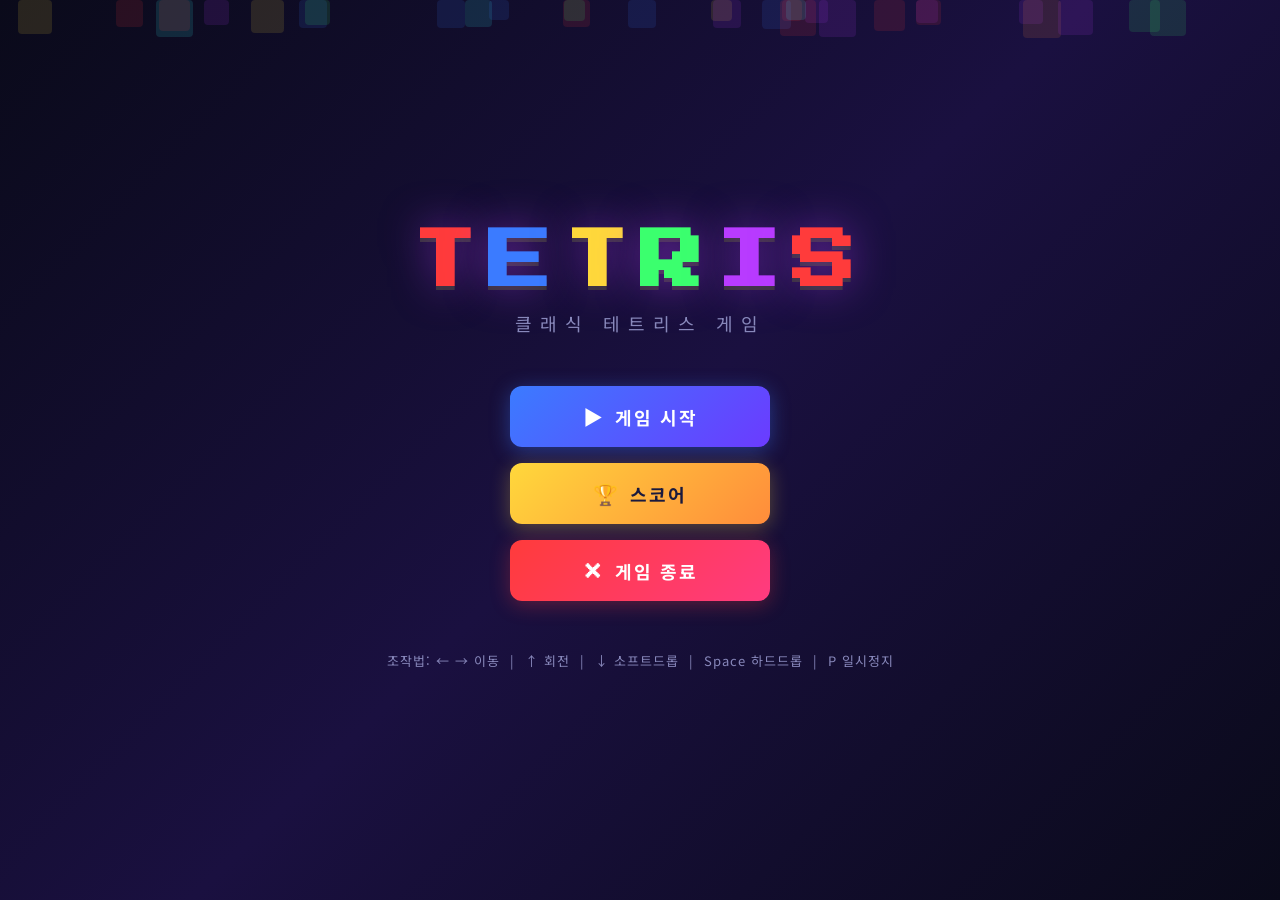
==== static/index.html @ 3ba6f1ef "feat: complete Tetris game with Python backend - Main menu with game start, scoreboard, and quit but" ====
<!DOCTYPE html>
<html lang="ko">
<head>
  <meta charset="UTF-8" />
  <meta name="viewport" content="width=device-width, initial-scale=1.0" />
  <title>테트리스 TETRIS</title>
  <link rel="stylesheet" href="style.css" />
  <link rel="preconnect" href="https://fonts.googleapis.com" />
  <link href="https://fonts.googleapis.com/css2?family=Press+Start+2P&family=Noto+Sans+KR:wght@400;700;900&display=swap" rel="stylesheet" />
</head>
<body>
  <!-- ============ MAIN MENU ============ -->
  <div id="menu-screen" class="screen active">
    <div class="menu-container">
      <div class="title-block">
        <h1 class="game-title">
          <span class="t-red">T</span><span class="t-blue">E</span><span class="t-yellow">T</span><span class="t-green">R</span><span class="t-purple">I</span><span class="t-red">S</span>
        </h1>
        <p class="subtitle">클래식 테트리스 게임</p>
      </div>
      <div class="menu-buttons">
        <button class="btn btn-start" onclick="startGame()">
          <span class="btn-icon">▶</span> 게임 시작
        </button>
        <button class="btn btn-score" onclick="showScores()">
          <span class="btn-icon">🏆</span> 스코어
        </button>
        <button class="btn btn-quit" onclick="quitGame()">
          <span class="btn-icon">✕</span> 게임 종료
        </button>
      </div>
      <div class="menu-footer">
        <p>조작법: ← → 이동 &nbsp;|&nbsp; ↑ 회전 &nbsp;|&nbsp; ↓ 소프트드롭 &nbsp;|&nbsp; Space 하드드롭 &nbsp;|&nbsp; P 일시정지</p>
      </div>
    </div>
    <!-- Decorative falling blocks -->
    <div class="bg-blocks" id="bg-blocks"></div>
  </div>

  <!-- ============ GAME SCREEN ============ -->
  <div id="game-screen" class="screen">
    <div class="game-layout">
      <!-- LEFT PANEL: Score & Time -->
      <div class="side-panel left-panel">
        <div class="panel-box score-box">
          <div class="panel-label">점수</div>
          <div class="panel-value" id="score-display">0</div>
        </div>
        <div class="panel-box level-box">
          <div class="panel-label">레벨</div>
          <div class="panel-value" id="level-display">1</div>
        </div>
        <div class="panel-box lines-box">
          <div class="panel-label">라인</div>
          <div class="panel-value" id="lines-display">0</div>
        </div>
        <div class="panel-box time-box">
          <div class="panel-label">플레이 타임</div>
          <div class="panel-value" id="time-display">0초</div>
        </div>
        <div class="panel-box hold-box">
          <div class="panel-label">홀드 (C)</div>
          <canvas id="hold-canvas" width="100" height="100"></canvas>
        </div>
      </div>

      <!-- CENTER: Game Board -->
      <div class="board-wrapper">
        <canvas id="game-canvas"></canvas>
        <div id="pause-overlay" class="overlay hidden">
          <div class="overlay-content">
            <h2>일시정지</h2>
            <button class="btn btn-resume" onclick="resumeGame()">계속하기</button>
            <button class="btn btn-menu" onclick="backToMenu()">메뉴로</button>
          </div>
        </div>
        <div id="gameover-overlay" class="overlay hidden">
          <div class="overlay-content gameover-content">
            <h2>게임 오버</h2>
            <div class="final-stats">
              <p>점수: <span id="final-score">0</span></p>
              <p>레벨: <span id="final-level">1</span></p>
              <p>라인: <span id="final-lines">0</span></p>
              <p>시간: <span id="final-time">0초</span></p>
            </div>
            <div class="name-input-group">
              <input type="text" id="player-name" placeholder="이름 입력" maxlength="20" value="Player" />
            </div>
            <button class="btn btn-save" onclick="saveScore()">저장 & 메뉴</button>
            <button class="btn btn-retry" onclick="startGame()">다시하기</button>
          </div>
        </div>
      </div>

      <!-- RIGHT PANEL: Next Pieces -->
      <div class="side-panel right-panel">
        <div class="panel-box next-box">
          <div class="panel-label">다음 블록</div>
          <canvas id="next-canvas-0" width="100" height="100"></canvas>
        </div>
        <div class="panel-box next-box">
          <canvas id="next-canvas-1" width="100" height="100"></canvas>
        </div>
        <div class="panel-box next-box">
          <canvas id="next-canvas-2" width="100" height="100"></canvas>
        </div>
        <div class="controls-hint">
          <button class="btn btn-pause-small" onclick="togglePause()">⏸ 일시정지</button>
        </div>
      </div>
    </div>
  </div>

  <!-- ============ SCORE SCREEN ============ -->
  <div id="score-screen" class="screen">
    <div class="score-container">
      <h2 class="score-title">🏆 스코어 보드</h2>
      <div class="score-table-wrapper">
        <table class="score-table">
          <thead>
            <tr>
              <th>순위</th>
              <th>이름</th>
              <th>점수</th>
              <th>레벨</th>
              <th>라인</th>
              <th>시간</th>
            </tr>
          </thead>
          <tbody id="score-tbody">
            <tr><td colspan="6" class="empty-score">기록이 없습니다</td></tr>
          </tbody>
        </table>
      </div>
      <button class="btn btn-back" onclick="showMenu()">← 메뉴로 돌아가기</button>
    </div>
  </div>

  <!-- ============ QUIT SCREEN ============ -->
  <div id="quit-screen" class="screen">
    <div class="quit-container">
      <h2>👋 감사합니다!</h2>
      <p>테트리스를 플레이해주셔서 감사합니다.</p>
      <button class="btn btn-back" onclick="showMenu()">← 돌아가기</button>
    </div>
  </div>

  <script src="tetris.js"></script>
</body>
</html>
---- static/style.css ----
/* ===== RESET & BASE ===== */
*, *::before, *::after { margin: 0; padding: 0; box-sizing: border-box; }

:root {
  --bg-dark: #0a0a1a;
  --bg-panel: #12122a;
  --bg-card: #1a1a3e;
  --border-glow: #2a2a5a;
  --text-primary: #e8e8ff;
  --text-secondary: #8888bb;
  --red: #ff3b3b;
  --blue: #3b7bff;
  --yellow: #ffd83b;
  --green: #3bff6e;
  --purple: #b83bff;
  --cyan: #3bffff;
  --orange: #ff8c3b;
  --cell-size: 32px;
}

html, body {
  width: 100%; height: 100%;
  overflow: hidden;
  font-family: 'Noto Sans KR', sans-serif;
  background: var(--bg-dark);
  color: var(--text-primary);
}

/* ===== SCREENS ===== */
.screen {
  position: fixed; inset: 0;
  display: none;
  align-items: center; justify-content: center;
}
.screen.active { display: flex; }

/* ===== MENU SCREEN ===== */
#menu-screen {
  background: linear-gradient(135deg, #0a0a1a 0%, #1a1040 50%, #0a0a1a 100%);
  overflow: hidden;
}

.menu-container {
  position: relative; z-index: 10;
  text-align: center;
  animation: fadeInUp 0.6s ease;
}

@keyframes fadeInUp {
  from { opacity: 0; transform: translateY(30px); }
  to { opacity: 1; transform: translateY(0); }
}

.title-block { margin-bottom: 50px; }

.game-title {
  font-family: 'Press Start 2P', monospace;
  font-size: 64px;
  letter-spacing: 12px;
  text-shadow: 0 0 40px rgba(184, 59, 255, 0.5), 0 4px 0 #333;
  margin-bottom: 16px;
}
.t-red    { color: var(--red); }
.t-blue   { color: var(--blue); }
.t-yellow { color: var(--yellow); }
.t-green  { color: var(--green); }
.t-purple { color: var(--purple); }

.subtitle {
  font-size: 18px;
  color: var(--text-secondary);
  letter-spacing: 8px;
  text-transform: uppercase;
}

/* Buttons */
.menu-buttons {
  display: flex; flex-direction: column;
  gap: 16px; align-items: center;
}

.btn {
  font-family: 'Noto Sans KR', sans-serif;
  font-size: 18px; font-weight: 700;
  border: none; border-radius: 12px;
  padding: 16px 48px;
  cursor: pointer;
  transition: all 0.2s ease;
  display: flex; align-items: center; gap: 10px;
  justify-content: center;
  min-width: 260px;
  letter-spacing: 2px;
}
.btn:hover { transform: translateY(-2px); }
.btn:active { transform: translateY(1px); }
.btn-icon { font-size: 20px; }

.btn-start {
  background: linear-gradient(135deg, #3b7bff, #6b3bff);
  color: #fff;
  box-shadow: 0 4px 20px rgba(59, 123, 255, 0.4);
}
.btn-start:hover { box-shadow: 0 6px 30px rgba(59, 123, 255, 0.6); }

.btn-score {
  background: linear-gradient(135deg, #ffd83b, #ff8c3b);
  color: #1a1a3e;
  box-shadow: 0 4px 20px rgba(255, 216, 59, 0.3);
}
.btn-score:hover { box-shadow: 0 6px 30px rgba(255, 216, 59, 0.5); }

.btn-quit {
  background: linear-gradient(135deg, #ff3b3b, #ff3b80);
  color: #fff;
  box-shadow: 0 4px 20px rgba(255, 59, 59, 0.3);
}
.btn-quit:hover { box-shadow: 0 6px 30px rgba(255, 59, 59, 0.5); }

.menu-footer {
  margin-top: 50px;
  color: var(--text-secondary);
  font-size: 13px;
  letter-spacing: 1px;
}

/* BG Animated Blocks */
.bg-blocks {
  position: absolute; inset: 0; z-index: 1;
  pointer-events: none; overflow: hidden;
}
.bg-block {
  position: absolute;
  width: 30px; height: 30px;
  border-radius: 4px;
  opacity: 0.12;
  animation: fall linear infinite;
}
@keyframes fall {
  0%   { transform: translateY(-40px) rotate(0deg); }
  100% { transform: translateY(110vh) rotate(360deg); }
}

/* ===== GAME SCREEN ===== */
#game-screen { background: var(--bg-dark); }

.game-layout {
  display: flex;
  align-items: flex-start;
  gap: 20px;
  animation: fadeInUp 0.4s ease;
}

/* Side Panels */
.side-panel {
  display: flex; flex-direction: column;
  gap: 12px;
  width: 160px;
}

.panel-box {
  background: var(--bg-card);
  border: 1px solid var(--border-glow);
  border-radius: 12px;
  padding: 14px;
  text-align: center;
}

.panel-label {
  font-size: 11px;
  color: var(--text-secondary);
  text-transform: uppercase;
  letter-spacing: 2px;
  margin-bottom: 8px;
}

.panel-value {
  font-family: 'Press Start 2P', monospace;
  font-size: 20px;
  color: #fff;
  text-shadow: 0 0 10px rgba(59, 123, 255, 0.5);
}

.score-box .panel-value { color: var(--yellow); text-shadow: 0 0 10px rgba(255, 216, 59, 0.5); }
.level-box .panel-value { color: var(--cyan); }
.lines-box .panel-value { color: var(--green); }
.time-box .panel-value { font-size: 16px; color: var(--text-primary); }

.hold-box canvas, .next-box canvas {
  display: block;
  margin: 0 auto;
  width: 100px; height: 100px;
}

/* Board */
.board-wrapper {
  position: relative;
  border: 2px solid var(--border-glow);
  border-radius: 8px;
  box-shadow: 0 0 40px rgba(59, 123, 255, 0.15), inset 0 0 20px rgba(0,0,0,0.5);
  background: #000;
  line-height: 0;
}

#game-canvas {
  display: block;
  border-radius: 6px;
}

/* Overlays */
.overlay {
  position: absolute; inset: 0;
  background: rgba(0, 0, 0, 0.85);
  display: flex; align-items: center; justify-content: center;
  border-radius: 6px;
  z-index: 100;
  backdrop-filter: blur(4px);
}
.overlay.hidden { display: none; }

.overlay-content {
  text-align: center;
  animation: fadeInUp 0.3s ease;
}
.overlay-content h2 {
  font-family: 'Press Start 2P', monospace;
  font-size: 28px;
  margin-bottom: 24px;
  color: #fff;
}

.gameover-content h2 { color: var(--red); }

.final-stats {
  margin-bottom: 20px;
  font-size: 16px;
  line-height: 2;
}
.final-stats span {
  font-family: 'Press Start 2P', monospace;
  color: var(--yellow);
}

.name-input-group {
  margin-bottom: 20px;
}
.name-input-group input {
  font-family: 'Noto Sans KR', sans-serif;
  font-size: 16px;
  padding: 10px 16px;
  border: 2px solid var(--border-glow);
  border-radius: 8px;
  background: var(--bg-card);
  color: #fff;
  text-align: center;
  width: 200px;
  outline: none;
}
.name-input-group input:focus { border-color: var(--blue); }

.btn-resume, .btn-menu, .btn-save, .btn-retry, .btn-pause-small {
  padding: 12px 32px;
  font-size: 15px;
  margin: 6px;
  min-width: 180px;
}
.btn-resume { background: var(--blue); color: #fff; }
.btn-menu   { background: var(--bg-card); color: var(--text-primary); border: 1px solid var(--border-glow); }
.btn-save   { background: linear-gradient(135deg, #3bff6e, #3b7bff); color: #1a1a3e; }
.btn-retry  { background: linear-gradient(135deg, #ffd83b, #ff8c3b); color: #1a1a3e; }

.btn-pause-small {
  background: var(--bg-card);
  color: var(--text-secondary);
  border: 1px solid var(--border-glow);
  padding: 10px 20px;
  font-size: 13px;
  min-width: auto;
  width: 100%;
}

.controls-hint { margin-top: auto; }

/* ===== SCORE SCREEN ===== */
#score-screen { background: linear-gradient(135deg, #0a0a1a, #1a1030); }

.score-container {
  text-align: center;
  animation: fadeInUp 0.4s ease;
  width: 90%;
  max-width: 650px;
}

.score-title {
  font-family: 'Press Start 2P', monospace;
  font-size: 24px;
  margin-bottom: 30px;
  color: var(--yellow);
}

.score-table-wrapper {
  background: var(--bg-card);
  border: 1px solid var(--border-glow);
  border-radius: 12px;
  padding: 20px;
  margin-bottom: 30px;
  max-height: 400px;
  overflow-y: auto;
}

.score-table {
  width: 100%;
  border-collapse: collapse;
}
.score-table th {
  font-size: 12px;
  color: var(--text-secondary);
  text-transform: uppercase;
  letter-spacing: 2px;
  padding: 10px 8px;
  border-bottom: 1px solid var(--border-glow);
}
.score-table td {
  padding: 12px 8px;
  font-size: 15px;
  border-bottom: 1px solid rgba(42, 42, 90, 0.4);
}
.score-table tbody tr:first-child td {
  color: var(--yellow);
  font-weight: 700;
}
.score-table tbody tr:nth-child(2) td { color: #c0c0c0; }
.score-table tbody tr:nth-child(3) td { color: #cd7f32; }

.empty-score {
  color: var(--text-secondary) !important;
  font-style: italic;
}

.btn-back {
  background: var(--bg-card);
  color: var(--text-primary);
  border: 1px solid var(--border-glow);
  padding: 14px 36px;
}
.btn-back:hover { border-color: var(--blue); }

/* ===== QUIT SCREEN ===== */
#quit-screen { background: linear-gradient(135deg, #0a0a1a, #1a0a20); }
.quit-container {
  text-align: center;
  animation: fadeInUp 0.4s ease;
}
.quit-container h2 {
  font-family: 'Press Start 2P', monospace;
  font-size: 32px;
  margin-bottom: 16px;
}
.quit-container p {
  color: var(--text-secondary);
  margin-bottom: 30px;
  font-size: 16px;
}

/* ===== LINE CLEAR FLASH ===== */
@keyframes lineFlash {
  0%   { background: #fff; }
  50%  { background: var(--yellow); }
  100% { background: transparent; }
}

/* ===== RESPONSIVE ===== */
@media (max-width: 860px) {
  .game-title { font-size: 36px; letter-spacing: 6px; }
  .side-panel { width: 120px; }
  .panel-value { font-size: 16px; }
  .btn { min-width: 220px; padding: 14px 32px; font-size: 16px; }
}
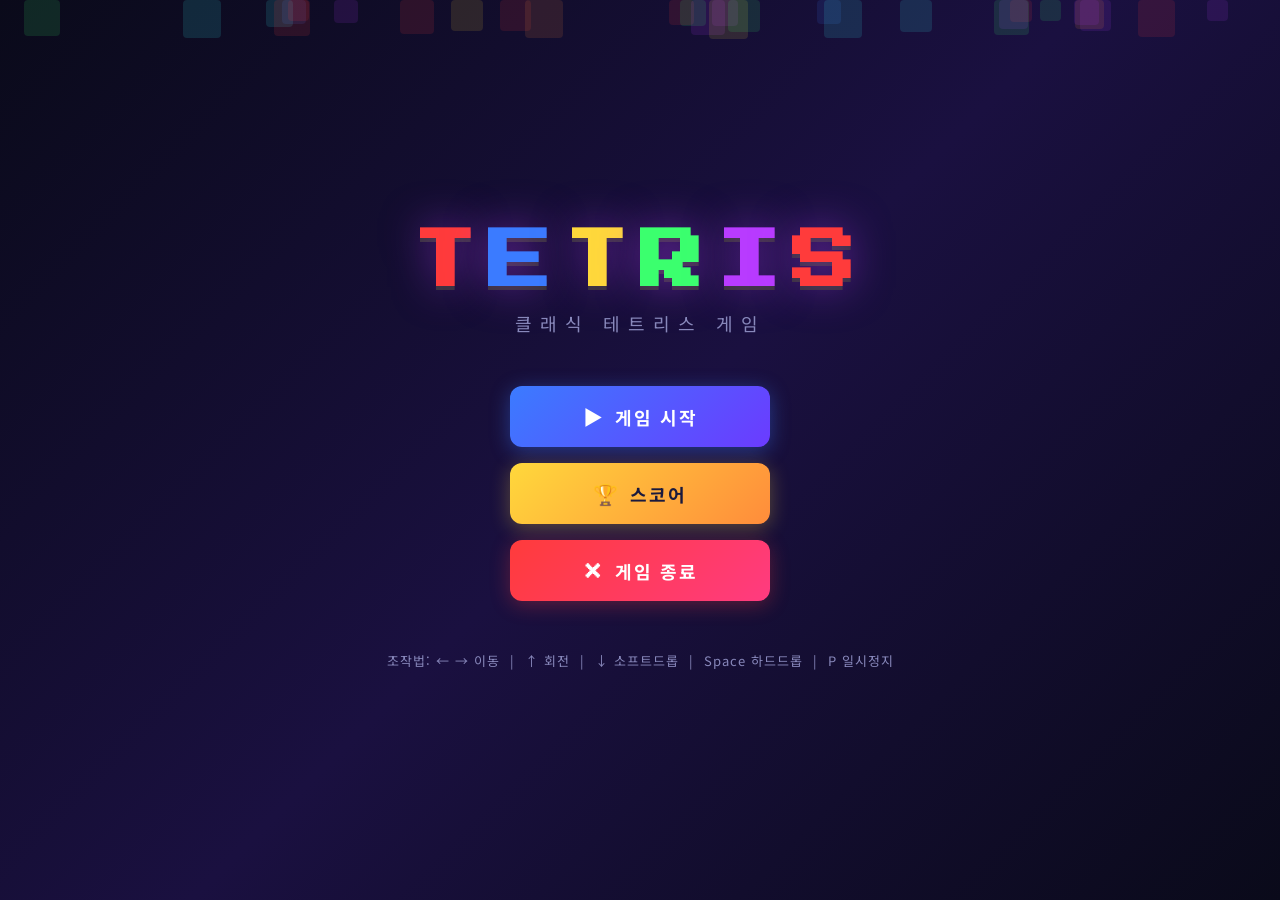
==== commit f5d7804d: "feat: add gem system with time/block triggers and 10x score multiplier - Gem spawns after random 10-" ====
--- a/static/index.html
+++ b/static/index.html
@@ -57,6 +57,11 @@
         <div class="panel-box time-box">
           <div class="panel-label">플레이 타임</div>
           <div class="panel-value" id="time-display">0초</div>
+        </div>
+        <div class="panel-box gem-box">
+          <div class="panel-label">💎 보석 게이지</div>
+          <div class="panel-value" id="gem-status">0%</div>
+          <div class="gem-hint">줄 제거 시 x10 점수!</div>
         </div>
         <div class="panel-box hold-box">
           <div class="panel-label">홀드 (C)</div>
--- a/static/style.css
+++ b/static/style.css
@@ -185,6 +185,40 @@
 .lines-box .panel-value { color: var(--green); }
 .time-box .panel-value { font-size: 16px; color: var(--text-primary); }
 
+/* Gem status box */
+.gem-box {
+  border-color: rgba(255, 215, 0, 0.25);
+  background: linear-gradient(135deg, var(--bg-card), rgba(60, 40, 0, 0.3));
+}
+.gem-box .panel-label {
+  color: #ffd700;
+}
+.gem-box .panel-value {
+  font-size: 18px;
+  color: var(--text-secondary);
+  transition: all 0.3s ease;
+}
+.gem-box .panel-value.gem-near {
+  color: #ffb300;
+  text-shadow: 0 0 8px rgba(255,180,0,0.5);
+}
+.gem-box .panel-value.gem-ready {
+  color: #ffd700;
+  text-shadow: 0 0 15px rgba(255,215,0,0.8);
+  animation: gemPulse 0.8s ease-in-out infinite;
+}
+.gem-hint {
+  margin-top: 6px;
+  font-size: 9px;
+  color: rgba(255,215,0,0.5);
+  letter-spacing: 1px;
+}
+
+@keyframes gemPulse {
+  0%, 100% { transform: scale(1); opacity: 1; }
+  50% { transform: scale(1.12); opacity: 0.85; }
+}
+
 .hold-box canvas, .next-box canvas {
   display: block;
   margin: 0 auto;
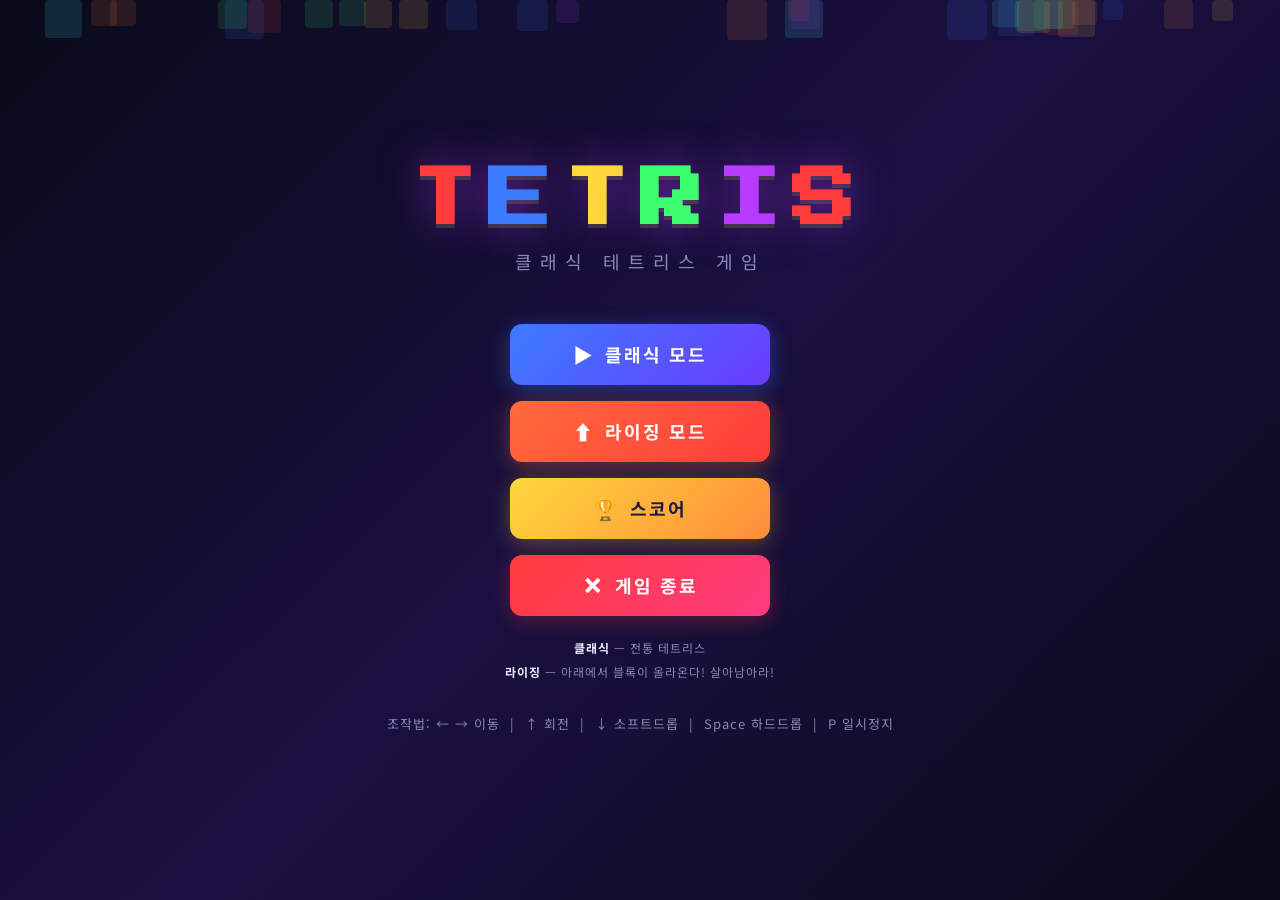
==== commit fdd65d09: "feat(rising-mode): 라이징 모드 추가 - 아래에서 블록이 올라오는 새로운 게임 모드 - 메뉴에 클래식 모드 / 라이징 모드 선택 버튼 추가 - 라이징 속도: 초기 5" ====
--- a/static/index.html
+++ b/static/index.html
@@ -19,8 +19,11 @@
         <p class="subtitle">클래식 테트리스 게임</p>
       </div>
       <div class="menu-buttons">
-        <button class="btn btn-start" onclick="startGame()">
-          <span class="btn-icon">▶</span> 게임 시작
+        <button class="btn btn-start" onclick="startGame('classic')">
+          <span class="btn-icon">▶</span> 클래식 모드
+        </button>
+        <button class="btn btn-rising" onclick="startGame('rising')">
+          <span class="btn-icon">⬆</span> 라이징 모드
         </button>
         <button class="btn btn-score" onclick="showScores()">
           <span class="btn-icon">🏆</span> 스코어
@@ -28,6 +31,10 @@
         <button class="btn btn-quit" onclick="quitGame()">
           <span class="btn-icon">✕</span> 게임 종료
         </button>
+      </div>
+      <div class="mode-descriptions">
+        <p class="mode-desc"><strong>클래식</strong> — 전통 테트리스</p>
+        <p class="mode-desc"><strong>라이징</strong> — 아래에서 블록이 올라온다! 살아남아라!</p>
       </div>
       <div class="menu-footer">
         <p>조작법: ← → 이동 &nbsp;|&nbsp; ↑ 회전 &nbsp;|&nbsp; ↓ 소프트드롭 &nbsp;|&nbsp; Space 하드드롭 &nbsp;|&nbsp; P 일시정지</p>
@@ -63,6 +70,14 @@
           <div class="panel-value" id="gem-status">0%</div>
           <div class="gem-hint">줄 제거 시 x10 점수!</div>
         </div>
+        <div class="panel-box rising-box" id="rising-panel" style="display:none;">
+          <div class="panel-label">⬆ 라이징 속도</div>
+          <div class="panel-value" id="rising-speed-display">5.0초</div>
+          <div class="rising-bar-wrap">
+            <div class="rising-bar" id="rising-bar"></div>
+          </div>
+          <div class="rising-hint" id="rising-hint">다음 줄까지 5초</div>
+        </div>
         <div class="panel-box hold-box">
           <div class="panel-label">홀드 (C)</div>
           <canvas id="hold-canvas" width="100" height="100"></canvas>
@@ -92,7 +107,7 @@
               <input type="text" id="player-name" placeholder="이름 입력" maxlength="20" value="Player" />
             </div>
             <button class="btn btn-save" onclick="saveScore()">저장 & 메뉴</button>
-            <button class="btn btn-retry" onclick="startGame()">다시하기</button>
+            <button class="btn btn-retry" id="retry-btn" onclick="startGame('classic')">다시하기</button>
           </div>
         </div>
       </div>
--- a/static/style.css
+++ b/static/style.css
@@ -102,6 +102,13 @@
 }
 .btn-start:hover { box-shadow: 0 6px 30px rgba(59, 123, 255, 0.6); }
 
+.btn-rising {
+  background: linear-gradient(135deg, #ff6b3b, #ff3b3b);
+  color: #fff;
+  box-shadow: 0 4px 20px rgba(255, 107, 59, 0.4);
+}
+.btn-rising:hover { box-shadow: 0 6px 30px rgba(255, 107, 59, 0.6); }
+
 .btn-score {
   background: linear-gradient(135deg, #ffd83b, #ff8c3b);
   color: #1a1a3e;
@@ -117,10 +124,23 @@
 .btn-quit:hover { box-shadow: 0 6px 30px rgba(255, 59, 59, 0.5); }
 
 .menu-footer {
-  margin-top: 50px;
+  margin-top: 30px;
   color: var(--text-secondary);
   font-size: 13px;
   letter-spacing: 1px;
+}
+
+.mode-descriptions {
+  margin-top: 20px;
+}
+.mode-desc {
+  color: var(--text-secondary);
+  font-size: 12px;
+  line-height: 2;
+  letter-spacing: 1px;
+}
+.mode-desc strong {
+  color: var(--text-primary);
 }
 
 /* BG Animated Blocks */
@@ -217,6 +237,40 @@
 @keyframes gemPulse {
   0%, 100% { transform: scale(1); opacity: 1; }
   50% { transform: scale(1.12); opacity: 0.85; }
+}
+
+/* Rising mode panel */
+.rising-box {
+  border-color: rgba(255, 100, 50, 0.3);
+  background: linear-gradient(135deg, var(--bg-card), rgba(80, 20, 0, 0.3));
+}
+.rising-box .panel-label {
+  color: #ff6b3b;
+}
+.rising-box .panel-value {
+  font-size: 18px;
+  color: #ff8c3b;
+  text-shadow: 0 0 8px rgba(255,100,50,0.5);
+}
+.rising-bar-wrap {
+  margin-top: 8px;
+  height: 6px;
+  background: rgba(255,255,255,0.08);
+  border-radius: 3px;
+  overflow: hidden;
+}
+.rising-bar {
+  height: 100%;
+  width: 0%;
+  background: var(--green);
+  border-radius: 3px;
+  transition: width 0.1s linear, background 0.3s;
+}
+.rising-hint {
+  margin-top: 4px;
+  font-size: 9px;
+  color: rgba(255,140,59,0.6);
+  letter-spacing: 1px;
 }
 
 .hold-box canvas, .next-box canvas {
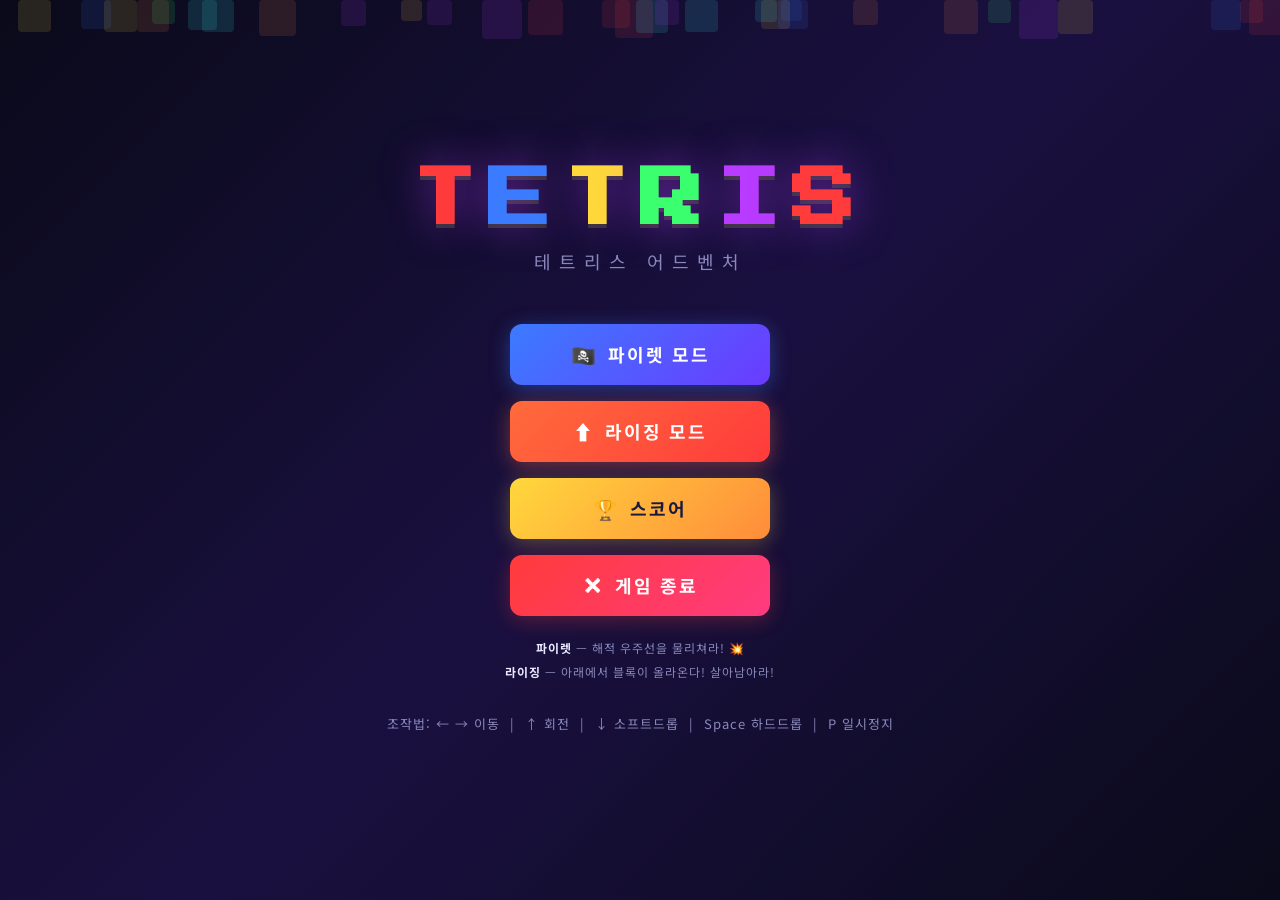
==== commit 1f61b359: "feat(pirate-mode): 클래식→파이렛 모드 변경 + 해적 우주선 전투 시스템 추가 - 클래식 모드를 파이렛 모드로 이름 변경 (메뉴, UI, 배지) - 해적 우주선 출현" ====
--- a/static/index.html
+++ b/static/index.html
@@ -16,11 +16,11 @@
         <h1 class="game-title">
           <span class="t-red">T</span><span class="t-blue">E</span><span class="t-yellow">T</span><span class="t-green">R</span><span class="t-purple">I</span><span class="t-red">S</span>
         </h1>
-        <p class="subtitle">클래식 테트리스 게임</p>
+        <p class="subtitle">테트리스 어드벤처</p>
       </div>
       <div class="menu-buttons">
-        <button class="btn btn-start" onclick="startGame('classic')">
-          <span class="btn-icon">▶</span> 클래식 모드
+        <button class="btn btn-start" onclick="startGame('pirate')">
+          <span class="btn-icon">🏴‍☠️</span> 파이렛 모드
         </button>
         <button class="btn btn-rising" onclick="startGame('rising')">
           <span class="btn-icon">⬆</span> 라이징 모드
@@ -33,7 +33,7 @@
         </button>
       </div>
       <div class="mode-descriptions">
-        <p class="mode-desc"><strong>클래식</strong> — 전통 테트리스</p>
+        <p class="mode-desc"><strong>파이렛</strong> — 해적 우주선을 물리쳐라! 💥</p>
         <p class="mode-desc"><strong>라이징</strong> — 아래에서 블록이 올라온다! 살아남아라!</p>
       </div>
       <div class="menu-footer">
@@ -107,7 +107,7 @@
               <input type="text" id="player-name" placeholder="이름 입력" maxlength="20" value="Player" />
             </div>
             <button class="btn btn-save" onclick="saveScore()">저장 & 메뉴</button>
-            <button class="btn btn-retry" id="retry-btn" onclick="startGame('classic')">다시하기</button>
+            <button class="btn btn-retry" id="retry-btn" onclick="startGame('pirate')">다시하기</button>
           </div>
         </div>
       </div>
@@ -123,6 +123,14 @@
         </div>
         <div class="panel-box next-box">
           <canvas id="next-canvas-2" width="100" height="100"></canvas>
+        </div>
+        <div class="panel-box pirate-gauge-box" id="pirate-gauge-panel" style="display:none;">
+          <div class="panel-label">🔥 에너지 충전</div>
+          <div class="pirate-gauge-wrap">
+            <div class="pirate-gauge-bar" id="pirate-gauge-bar"></div>
+            <div class="pirate-gauge-fire" id="pirate-gauge-fire"></div>
+          </div>
+          <div class="pirate-gauge-hint" id="pirate-gauge-hint">블록을 쌓아 에너지 충전!</div>
         </div>
         <div class="controls-hint">
           <button class="btn btn-pause-small" onclick="togglePause()">⏸ 일시정지</button>
--- a/static/style.css
+++ b/static/style.css
@@ -456,6 +456,68 @@
   100% { background: transparent; }
 }
 
+/* ===== PIRATE MODE: ENERGY GAUGE ===== */
+.pirate-gauge-box {
+  border-color: rgba(255, 100, 0, 0.4);
+  background: linear-gradient(135deg, var(--bg-card), rgba(100, 30, 0, 0.4));
+}
+.pirate-gauge-box .panel-label {
+  color: #ff6b00;
+}
+.pirate-gauge-wrap {
+  position: relative;
+  margin-top: 8px;
+  height: 18px;
+  background: rgba(255,255,255,0.06);
+  border-radius: 9px;
+  overflow: hidden;
+  border: 1px solid rgba(255,100,0,0.25);
+}
+.pirate-gauge-bar {
+  position: absolute;
+  left: 0; top: 0; bottom: 0;
+  width: 0%;
+  background: linear-gradient(90deg, #ff3b00, #ff6b00, #ff3b00);
+  background-size: 200% 100%;
+  animation: gaugeShimmer 1.5s ease-in-out infinite;
+  border-radius: 9px;
+  transition: width 0.15s ease;
+}
+.pirate-gauge-fire {
+  position: absolute;
+  right: -4px; top: -4px; bottom: -4px;
+  width: 16px;
+  background: radial-gradient(ellipse at center, rgba(255,200,0,0.8) 0%, rgba(255,80,0,0.4) 50%, transparent 70%);
+  filter: blur(3px);
+  opacity: 0;
+  transition: opacity 0.3s;
+  pointer-events: none;
+}
+.pirate-gauge-wrap.active .pirate-gauge-fire {
+  opacity: 1;
+  animation: firePulse 0.5s ease-in-out infinite;
+}
+.pirate-gauge-hint {
+  margin-top: 4px;
+  font-size: 9px;
+  color: rgba(255,100,0,0.6);
+  letter-spacing: 1px;
+}
+@keyframes gaugeShimmer {
+  0% { background-position: 200% 0; }
+  100% { background-position: -200% 0; }
+}
+@keyframes firePulse {
+  0%, 100% { opacity: 0.6; transform: scaleY(1); }
+  50% { opacity: 1; transform: scaleY(1.3); }
+}
+
+/* Pirate warning overlay flash */
+@keyframes pirateWarningPulse {
+  0%, 100% { opacity: 0; }
+  50% { opacity: 0.15; }
+}
+
 /* ===== RESPONSIVE ===== */
 @media (max-width: 860px) {
   .game-title { font-size: 36px; letter-spacing: 6px; }
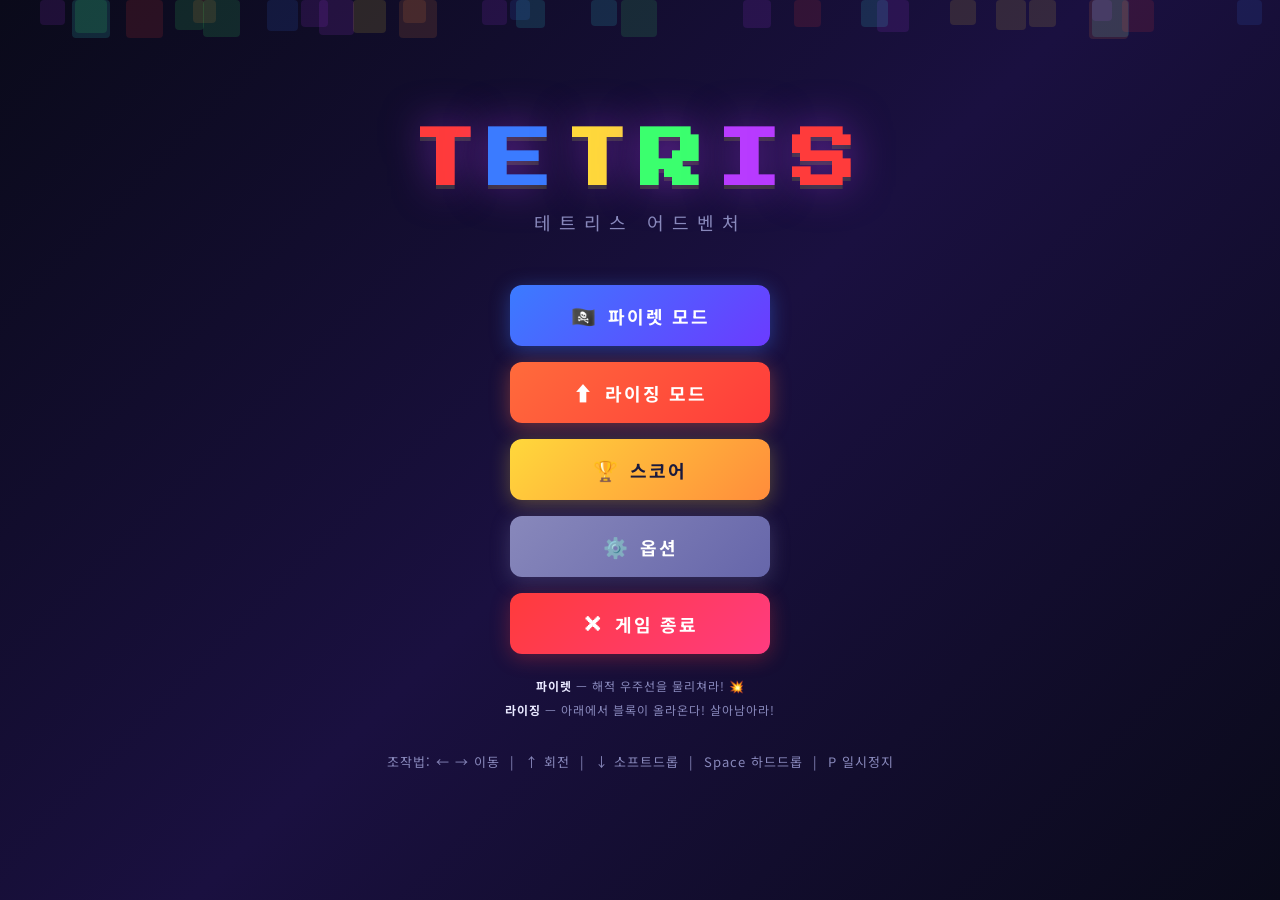
==== commit e151e6e1: "feat(audio): 사운드 시스템 추가 및 옵션 화면 구현 - AudioManager 시스템: SFX 풀링(동시 재생), BGM 크로스페이드, localStorage 볼륨 저장" ====
--- a/static/index.html
+++ b/static/index.html
@@ -27,6 +27,9 @@
         </button>
         <button class="btn btn-score" onclick="showScores()">
           <span class="btn-icon">🏆</span> 스코어
+        </button>
+        <button class="btn btn-options" onclick="showOptions()">
+          <span class="btn-icon">⚙️</span> 옵션
         </button>
         <button class="btn btn-quit" onclick="quitGame()">
           <span class="btn-icon">✕</span> 게임 종료
@@ -164,6 +167,43 @@
     </div>
   </div>
 
+  <!-- ============ OPTIONS SCREEN ============ -->
+  <div id="options-screen" class="screen">
+    <div class="options-container">
+      <h2 class="options-title">⚙️ 옵션</h2>
+
+      <div class="options-box">
+        <div class="volume-control">
+          <div class="volume-header">
+            <span class="volume-label">🎵 Background</span>
+            <span class="volume-value" id="bgm-value">50</span>
+          </div>
+          <div class="slider-row">
+            <span class="slider-min">0</span>
+            <input type="range" id="bgm-slider" class="volume-slider" min="0" max="100" value="50"
+                   oninput="onBgmVolumeChange(this.value)" />
+            <span class="slider-max">100</span>
+          </div>
+        </div>
+
+        <div class="volume-control">
+          <div class="volume-header">
+            <span class="volume-label">🔊 System</span>
+            <span class="volume-value" id="sfx-value">50</span>
+          </div>
+          <div class="slider-row">
+            <span class="slider-min">0</span>
+            <input type="range" id="sfx-slider" class="volume-slider" min="0" max="100" value="50"
+                   oninput="onSfxVolumeChange(this.value)" onchange="onSfxSliderRelease()" />
+            <span class="slider-max">100</span>
+          </div>
+        </div>
+      </div>
+
+      <button class="btn btn-back" onclick="AudioManager.playSFX('button_click'); showMenu()">← 메뉴로 돌아가기</button>
+    </div>
+  </div>
+
   <!-- ============ QUIT SCREEN ============ -->
   <div id="quit-screen" class="screen">
     <div class="quit-container">
--- a/static/style.css
+++ b/static/style.css
@@ -116,6 +116,13 @@
 }
 .btn-score:hover { box-shadow: 0 6px 30px rgba(255, 216, 59, 0.5); }
 
+.btn-options {
+  background: linear-gradient(135deg, #8888bb, #6666aa);
+  color: #fff;
+  box-shadow: 0 4px 20px rgba(136, 136, 187, 0.3);
+}
+.btn-options:hover { box-shadow: 0 6px 30px rgba(136, 136, 187, 0.5); }
+
 .btn-quit {
   background: linear-gradient(135deg, #ff3b3b, #ff3b80);
   color: #fff;
@@ -432,6 +439,125 @@
 }
 .btn-back:hover { border-color: var(--blue); }
 
+/* ===== OPTIONS SCREEN ===== */
+#options-screen {
+  background: linear-gradient(135deg, #0a0a1a, #1a1530);
+}
+
+.options-container {
+  text-align: center;
+  animation: fadeInUp 0.4s ease;
+  width: 90%;
+  max-width: 460px;
+}
+
+.options-title {
+  font-family: 'Press Start 2P', monospace;
+  font-size: 24px;
+  margin-bottom: 36px;
+  color: var(--text-primary);
+  letter-spacing: 4px;
+}
+
+.options-box {
+  background: var(--bg-card);
+  border: 1px solid var(--border-glow);
+  border-radius: 16px;
+  padding: 32px 28px;
+  margin-bottom: 30px;
+  display: flex;
+  flex-direction: column;
+  gap: 32px;
+}
+
+.volume-control {
+  display: flex;
+  flex-direction: column;
+  gap: 10px;
+}
+
+.volume-header {
+  display: flex;
+  justify-content: space-between;
+  align-items: center;
+}
+
+.volume-label {
+  font-size: 15px;
+  font-weight: 700;
+  color: var(--text-primary);
+  letter-spacing: 2px;
+}
+
+.volume-value {
+  font-family: 'Press Start 2P', monospace;
+  font-size: 18px;
+  color: var(--cyan);
+  text-shadow: 0 0 10px rgba(59, 255, 255, 0.4);
+  min-width: 50px;
+  text-align: right;
+}
+
+.slider-row {
+  display: flex;
+  align-items: center;
+  gap: 12px;
+}
+
+.slider-min, .slider-max {
+  font-family: 'Press Start 2P', monospace;
+  font-size: 10px;
+  color: var(--text-secondary);
+  min-width: 28px;
+}
+.slider-min { text-align: right; }
+.slider-max { text-align: left; }
+
+/* Custom range slider */
+.volume-slider {
+  -webkit-appearance: none;
+  appearance: none;
+  flex: 1;
+  height: 8px;
+  border-radius: 4px;
+  background: linear-gradient(90deg, rgba(59,123,255,0.15), rgba(59,255,255,0.15));
+  outline: none;
+  transition: background 0.2s;
+}
+
+.volume-slider::-webkit-slider-thumb {
+  -webkit-appearance: none;
+  appearance: none;
+  width: 24px;
+  height: 24px;
+  border-radius: 50%;
+  background: linear-gradient(135deg, var(--cyan), var(--blue));
+  cursor: pointer;
+  box-shadow: 0 0 12px rgba(59, 255, 255, 0.5), 0 2px 6px rgba(0,0,0,0.4);
+  border: 2px solid rgba(255,255,255,0.2);
+  transition: transform 0.15s, box-shadow 0.15s;
+}
+.volume-slider::-webkit-slider-thumb:hover {
+  transform: scale(1.15);
+  box-shadow: 0 0 20px rgba(59, 255, 255, 0.7), 0 3px 8px rgba(0,0,0,0.5);
+}
+
+.volume-slider::-moz-range-thumb {
+  width: 24px;
+  height: 24px;
+  border-radius: 50%;
+  background: linear-gradient(135deg, var(--cyan), var(--blue));
+  cursor: pointer;
+  box-shadow: 0 0 12px rgba(59, 255, 255, 0.5), 0 2px 6px rgba(0,0,0,0.4);
+  border: 2px solid rgba(255,255,255,0.2);
+}
+
+.volume-slider::-moz-range-track {
+  height: 8px;
+  border-radius: 4px;
+  background: linear-gradient(90deg, rgba(59,123,255,0.15), rgba(59,255,255,0.15));
+}
+
 /* ===== QUIT SCREEN ===== */
 #quit-screen { background: linear-gradient(135deg, #0a0a1a, #1a0a20); }
 .quit-container {
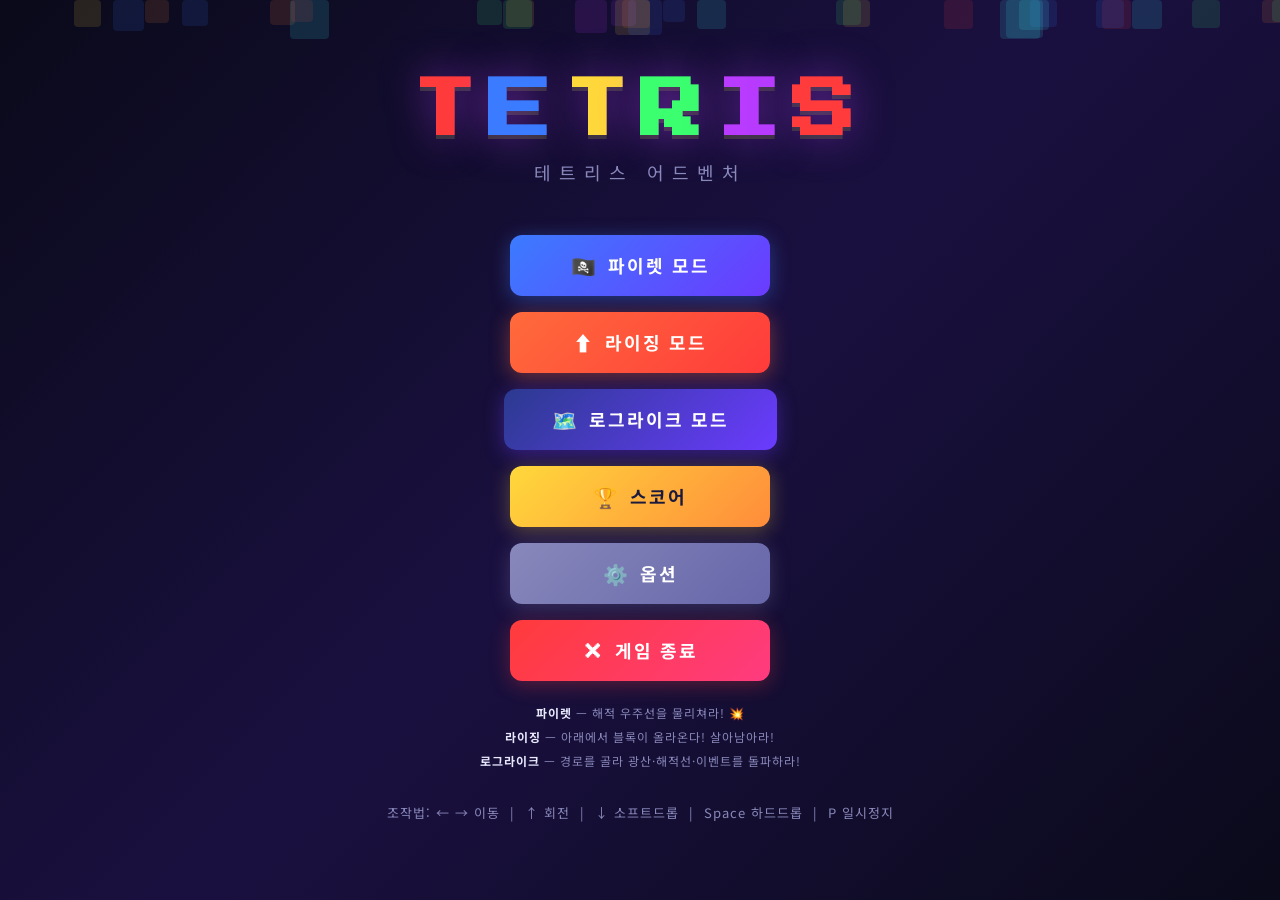
==== commit 87094b4b: "feat: 벨트스크롤 배경 + 로그라이크 모드 (경로 지도, 자격증 시험 이벤트) [벨트스크롤 배경] - bg-scroller.js: 4장 이미지를 세로로 이어 위→아래 스크롤, " ====
--- a/static/index.html
+++ b/static/index.html
@@ -25,6 +25,9 @@
         <button class="btn btn-rising" onclick="startGame('rising')">
           <span class="btn-icon">⬆</span> 라이징 모드
         </button>
+        <button class="btn btn-rogue" onclick="Rogue.start()">
+          <span class="btn-icon">🗺️</span> 로그라이크 모드
+        </button>
         <button class="btn btn-score" onclick="showScores()">
           <span class="btn-icon">🏆</span> 스코어
         </button>
@@ -38,6 +41,7 @@
       <div class="mode-descriptions">
         <p class="mode-desc"><strong>파이렛</strong> — 해적 우주선을 물리쳐라! 💥</p>
         <p class="mode-desc"><strong>라이징</strong> — 아래에서 블록이 올라온다! 살아남아라!</p>
+        <p class="mode-desc"><strong>로그라이크</strong> — 경로를 골라 광산·해적선·이벤트를 돌파하라!</p>
       </div>
       <div class="menu-footer">
         <p>조작법: ← → 이동 &nbsp;|&nbsp; ↑ 회전 &nbsp;|&nbsp; ↓ 소프트드롭 &nbsp;|&nbsp; Space 하드드롭 &nbsp;|&nbsp; P 일시정지</p>
@@ -81,6 +85,12 @@
           </div>
           <div class="rising-hint" id="rising-hint">다음 줄까지 5초</div>
         </div>
+        <div class="panel-box rogue-box" id="rogue-panel" style="display:none;">
+          <div class="panel-label">🗺️ 스테이지 목표</div>
+          <div class="panel-value rogue-goal" id="rogue-goal">-</div>
+          <div class="rogue-hint" id="rogue-goal-hint"></div>
+          <div class="rogue-run">보유 <span id="rogue-run-points">0 P</span></div>
+        </div>
         <div class="panel-box hold-box">
           <div class="panel-label">홀드 (C)</div>
           <canvas id="hold-canvas" width="100" height="100"></canvas>
@@ -95,6 +105,13 @@
             <h2>일시정지</h2>
             <button class="btn btn-resume" onclick="resumeGame()">계속하기</button>
             <button class="btn btn-menu" onclick="backToMenu()">메뉴로</button>
+          </div>
+        </div>
+        <div id="rogue-stage-overlay" class="overlay hidden">
+          <div class="overlay-content rogue-stage-content">
+            <h2 id="rogue-stage-title"></h2>
+            <div class="final-stats" id="rogue-stage-body"></div>
+            <button class="btn btn-resume" id="rogue-stage-btn"></button>
           </div>
         </div>
         <div id="gameover-overlay" class="overlay hidden">
@@ -141,6 +158,9 @@
       </div>
     </div>
   </div>
+
+  <!-- ============ ROGUELIKE MAP SCREEN (built by roguelike.js) ============ -->
+  <div id="rogue-screen" class="screen"></div>
 
   <!-- ============ SCORE SCREEN ============ -->
   <div id="score-screen" class="screen">
@@ -213,6 +233,8 @@
     </div>
   </div>
 
+  <script src="bg-scroller.js"></script>
   <script src="tetris.js"></script>
+  <script src="roguelike.js"></script>
 </body>
 </html>
--- a/static/style.css
+++ b/static/style.css
@@ -651,3 +651,217 @@
   .panel-value { font-size: 16px; }
   .btn { min-width: 220px; padding: 14px 32px; font-size: 16px; }
 }
+
+/* ═══════════════════════════════════════════════
+   ROGUELIKE MODE
+   ═══════════════════════════════════════════════ */
+.btn-rogue {
+  background: linear-gradient(135deg, #2b3a8f, #6b3bff);
+  color: #fff;
+  box-shadow: 0 4px 20px rgba(107, 59, 255, 0.4);
+}
+.btn-rogue:hover { box-shadow: 0 6px 30px rgba(107, 59, 255, 0.6); }
+
+/* In-game stage panel */
+.rogue-box { background: linear-gradient(135deg, var(--bg-card), rgba(40, 30, 90, 0.4)); }
+.rogue-goal { font-size: 13px; color: #ffcf6b; line-height: 1.6; }
+.rogue-hint { font-size: 11px; color: var(--text-secondary); margin-top: 6px; }
+.rogue-run { font-size: 11px; color: var(--text-secondary); margin-top: 8px; }
+.rogue-run span { color: var(--yellow); font-weight: 700; }
+.rogue-stage-content h2 { font-size: 20px; line-height: 1.5; }
+.rogue-stage-content .btn { margin: 0 auto; }
+.rogue-stage-content b { color: var(--yellow); }
+
+/* Map screen */
+#rogue-screen { background: #05060d; }
+.rg-layout { display: flex; gap: 24px; align-items: center; height: 100%; padding: 12px; }
+.rg-side { width: 220px; display: flex; flex-direction: column; gap: 12px; }
+.rg-title { font-family: 'Press Start 2P', monospace; font-size: 14px; color: #c9b8ff; text-align: center; }
+.rg-points { color: var(--yellow); text-shadow: 0 0 10px rgba(255, 216, 59, 0.5); font-size: 18px; }
+.rg-points small { font-size: 11px; }
+.rg-progress { font-size: 16px; font-weight: 700; color: #fff; }
+.rg-route-info { font-size: 11px; color: var(--text-secondary); margin-top: 4px; }
+.rg-licenses { display: flex; flex-direction: column; gap: 6px; text-align: left; }
+.rg-lic-row { display: flex; align-items: center; gap: 8px; }
+.rg-lic-row img { width: 44px; height: 44px; object-fit: contain; }
+.rg-lic-row.none img { filter: grayscale(1) brightness(0.35); }
+.rg-lic-name { font-size: 12px; color: var(--text-primary); }
+.rg-lic-grade { font-size: 11px; font-weight: 700; }
+.grade-none { color: #555577; }
+.grade-bronze { color: #e0915a; }
+.grade-silver { color: #cfd8e6; }
+.grade-gold { color: #ffd34d; }
+.grade-platinum { color: #b9fff4; text-shadow: 0 0 6px rgba(185, 255, 244, 0.6); }
+.rg-legend { display: flex; justify-content: space-around; font-size: 11px; color: var(--text-secondary); }
+.rg-legend > div { display: flex; flex-direction: column; align-items: center; gap: 4px; }
+.rg-legend-dot {
+  width: 26px; height: 26px; border-radius: 50%;
+  display: inline-flex; align-items: center; justify-content: center;
+  font-size: 13px; font-weight: 900; color: #fff;
+}
+.rg-giveup { min-width: 0; padding: 10px 16px; font-size: 13px; }
+
+.rg-map {
+  position: relative;
+  height: calc(100vh - 24px);
+  max-height: 1024px;
+  aspect-ratio: 572 / 1024;
+  background: url('roguelike/roadmap.webp') center / 100% 100% no-repeat;
+  border-radius: 10px;
+  box-shadow: 0 0 40px rgba(80, 120, 255, 0.15);
+  overflow: hidden;
+}
+#rg-edges { position: absolute; inset: 0; width: 100%; height: 100%; pointer-events: none; }
+.rg-edge { stroke: rgba(200, 210, 255, 0.22); stroke-width: 2; stroke-dasharray: 6 6; }
+.rg-edge.open { stroke: rgba(140, 200, 255, 0.95); stroke-width: 3; animation: rgDash 0.8s linear infinite; }
+.rg-edge.done { stroke: #ffc66b; stroke-width: 3.5; stroke-dasharray: none; filter: drop-shadow(0 0 3px #ffa53b); }
+@keyframes rgDash { to { stroke-dashoffset: -12; } }
+#rg-nodes { position: absolute; inset: 0; }
+
+.rg-node {
+  position: absolute;
+  width: 7.2%; aspect-ratio: 1;
+  transform: translate(-50%, -50%);
+  border-radius: 50%;
+  border: 2px solid rgba(255, 255, 255, 0.55);
+  display: flex; align-items: center; justify-content: center;
+  color: #fff; cursor: default; padding: 0;
+  transition: transform 0.15s, box-shadow 0.15s, filter 0.15s;
+}
+.rg-node-icon { font-size: clamp(11px, 1.9vh, 22px); font-weight: 900; line-height: 1; pointer-events: none; }
+.rg-node--event  { background: radial-gradient(circle at 35% 30%, #8a7bff, #3c2b9e); }
+.rg-node--mine   { background: radial-gradient(circle at 35% 30%, #ffb35c, #8a4b14); }
+.rg-node--pirate { background: radial-gradient(circle at 35% 30%, #ff6b6b, #7a1020); }
+.rg-node.is-locked  { filter: grayscale(0.6) brightness(0.55); }
+.rg-node.is-visited { filter: grayscale(0.85) brightness(0.45); border-color: #ffc66b; }
+.rg-node.is-current { border-color: #ffc66b; box-shadow: 0 0 0 3px rgba(255, 198, 107, 0.35), 0 0 18px #ffb347; }
+.rg-node.is-available {
+  cursor: pointer; border-color: #bfe3ff;
+  animation: rgPulse 1.4s ease-in-out infinite;
+}
+.rg-node.is-available:hover { transform: translate(-50%, -50%) scale(1.18); animation: none; box-shadow: 0 0 22px #9fd4ff; }
+@keyframes rgPulse {
+  0%, 100% { box-shadow: 0 0 6px rgba(140, 200, 255, 0.5); }
+  50%      { box-shadow: 0 0 20px rgba(140, 200, 255, 1); }
+}
+.rg-end {
+  position: absolute; width: 11%; aspect-ratio: 1; transform: translate(-50%, -50%);
+  border-radius: 50%; background: transparent; border: none; cursor: default;
+}
+.rg-end.is-available { cursor: pointer; animation: rgPulse 1.4s ease-in-out infinite; }
+.rg-end.is-done { box-shadow: 0 0 30px #ffc66b; }
+.rg-start-label, .rg-end-label {
+  position: absolute; transform: translate(-50%, -50%);
+  font-family: 'Press Start 2P', monospace; font-size: clamp(7px, 1vh, 10px);
+  color: rgba(255, 220, 160, 0.8); pointer-events: none;
+}
+.rg-end-label { color: rgba(190, 230, 255, 0.8); }
+.rg-player {
+  position: absolute; width: 4%; aspect-ratio: 1; transform: translate(-50%, -50%);
+  border-radius: 50%; border: 2px solid #ffc66b; animation: rgPulse 1.4s infinite; pointer-events: none;
+}
+
+/* Modals */
+.rg-modal {
+  position: fixed; inset: 0; z-index: 200;
+  display: flex; align-items: center; justify-content: center;
+  background: rgba(0, 0, 0, 0.72); backdrop-filter: blur(3px);
+}
+.rg-modal.hidden { display: none; }
+.rg-event-wrap { display: flex; flex-direction: column; align-items: center; gap: 10px; animation: fadeInUp 0.3s ease; }
+.rg-event-top { font-size: 15px; color: var(--text-secondary); }
+.rg-event-top b { color: var(--yellow); font-size: 18px; }
+
+/* Event panel – 1em = 16 px of the 1024×572 source image */
+.rg-event-panel {
+  position: relative;
+  background: center / 100% 100% no-repeat;
+  border-radius: 6px;
+  box-shadow: 0 10px 50px rgba(0, 0, 0, 0.8);
+}
+.rg-choice-box {
+  position: absolute;
+  left: 6.84%; top: 56.47%;          /* empty box in the art: x 70..489, y 323..512 */
+  width: 40.9%; height: 33.04%;
+  display: grid; gap: 0.35em;
+  padding: 0.3em;
+}
+.rg-choice-box.grid-2x2 { grid-template-columns: 1fr 1fr; grid-template-rows: 1fr 1fr 0.8fr; }
+.rg-btn--wide { grid-column: 1 / -1; }
+
+/* Choice button – the supplied art is the frame (blue = ok, red = poor, black = locked) */
+.rg-btn {
+  position: relative;
+  display: flex; align-items: center; gap: 0.35em;
+  min-width: 0; min-height: 0;
+  border-style: solid;
+  border-width: 0.55em 0.75em 0.75em;
+  border-image-slice: 26 40 36 40 fill;
+  border-image-repeat: stretch;
+  background: none;
+  padding: 0 0.1em;
+  color: #fff;
+  font-family: 'Noto Sans KR', sans-serif;
+  cursor: pointer;
+  transition: transform 0.12s, filter 0.12s;
+  text-align: left;
+}
+.rg-btn--ok:hover { transform: translateY(-0.08em); filter: brightness(1.2) drop-shadow(0 0 0.4em rgba(80, 140, 255, 0.8)); }
+.rg-btn--ok:active { transform: translateY(0.05em); }
+.rg-btn--poor, .rg-btn--locked { cursor: not-allowed; }
+.rg-btn--locked { color: #9a9aa8; }
+.rg-btn-icon { height: 2.4em; width: 2.4em; object-fit: contain; flex: none; filter: drop-shadow(0 0 0.15em #000); }
+.rg-btn--locked .rg-btn-icon { filter: grayscale(0.8) brightness(0.6); }
+.rg-btn-text { display: flex; flex-direction: column; min-width: 0; line-height: 1.2; }
+.rg-btn--wide .rg-btn-text { flex-direction: row; align-items: baseline; gap: 0.6em; margin: 0 auto; }
+.rg-btn-title { font-size: 0.82em; font-weight: 900; white-space: nowrap; overflow: hidden; text-overflow: ellipsis; text-shadow: 0 1px 2px #000; }
+.rg-btn-sub { font-size: 0.66em; opacity: 0.9; white-space: nowrap; overflow: hidden; text-overflow: ellipsis; text-shadow: 0 1px 2px #000; }
+.rg-btn--poor .rg-btn-sub { color: #ffb3b3; }
+.rg-btn.shake { animation: rgShake 0.35s; }
+@keyframes rgShake {
+  0%, 100% { transform: translateX(0); }
+  25% { transform: translateX(-0.25em); }
+  75% { transform: translateX(0.25em); }
+}
+
+/* License acquired popup */
+.rg-acquire {
+  position: fixed; inset: 0; z-index: 210;
+  display: flex; align-items: center; justify-content: center;
+  background: rgba(0, 0, 0, 0.6); cursor: pointer;
+}
+.rg-acquire.hidden { display: none; }
+.rg-acquire-card { text-align: center; animation: rgPop 0.45s cubic-bezier(.2, 1.6, .4, 1); }
+.rg-acquire-card img { width: 220px; height: 220px; object-fit: contain; filter: drop-shadow(0 0 25px rgba(255, 220, 120, 0.7)); }
+.rg-acquire-title { font-family: 'Press Start 2P', monospace; font-size: 18px; color: #fff; margin-top: 8px; }
+.rg-acquire-name { font-size: 22px; font-weight: 900; margin-top: 10px; }
+.rg-acquire-hint { font-size: 12px; color: var(--text-secondary); margin-top: 14px; }
+@keyframes rgPop { from { transform: scale(0.3) rotate(-12deg); opacity: 0; } to { transform: none; opacity: 1; } }
+
+/* Result card */
+.rg-result-card {
+  background: var(--bg-card); border: 1px solid var(--border-glow); border-radius: 16px;
+  padding: 30px 40px; text-align: center; min-width: 360px; animation: fadeInUp 0.3s ease;
+}
+.rg-result-card h2 { font-size: 24px; margin-bottom: 16px; }
+.rg-result-card p { line-height: 2; }
+.rg-result-card b { color: var(--yellow); }
+.rg-result-card .btn { margin: 20px auto 0; }
+.rg-result-lics { display: flex; gap: 6px; justify-content: center; margin-top: 10px; flex-wrap: wrap; }
+.rg-result-lics img { width: 64px; height: 64px; object-fit: contain; }
+.dim { color: var(--text-secondary); font-size: 13px; }
+
+.rg-toast {
+  position: fixed; left: 50%; bottom: 8%; transform: translate(-50%, 20px);
+  padding: 10px 22px; border-radius: 10px; z-index: 300;
+  background: rgba(30, 30, 50, 0.95); color: #fff; font-size: 14px; font-weight: 700;
+  opacity: 0; pointer-events: none; transition: opacity 0.2s, transform 0.2s;
+}
+.rg-toast.show { opacity: 1; transform: translate(-50%, 0); }
+.rg-toast.red { background: rgba(140, 20, 30, 0.95); }
+.rg-toast.gray { background: rgba(50, 50, 60, 0.95); }
+
+@media (max-width: 860px) {
+  .rg-side { width: 160px; }
+  .rg-layout { gap: 12px; }
+}
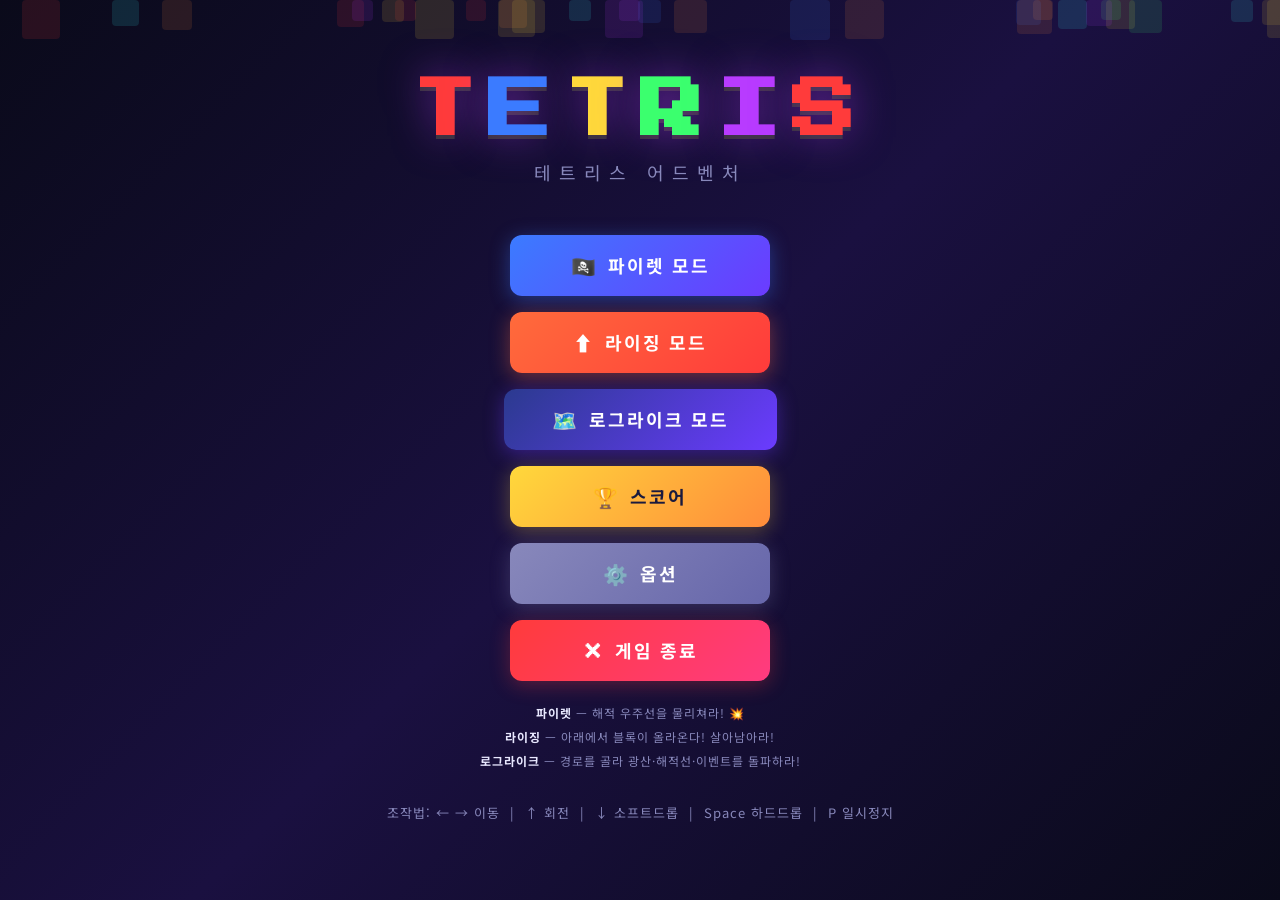
==== commit 8b5b64cf: "feat: 30레벨 난이도 곡선, 점수 보정, 로그라이크 중간 합류 지점 + 칸 비중 7:3 [난이도] - difficulty.js 추가: 데스크톱/모바일/배경 스크롤 공용 속도 " ====
--- a/static/index.html
+++ b/static/index.html
@@ -63,6 +63,7 @@
         <div class="panel-box level-box">
           <div class="panel-label">레벨</div>
           <div class="panel-value" id="level-display">1</div>
+          <div class="score-mult" id="score-mult-display">점수 x1.4</div>
         </div>
         <div class="panel-box lines-box">
           <div class="panel-label">라인</div>
@@ -233,6 +234,7 @@
     </div>
   </div>
 
+  <script src="difficulty.js"></script>
   <script src="bg-scroller.js"></script>
   <script src="tetris.js"></script>
   <script src="roguelike.js"></script>
--- a/static/style.css
+++ b/static/style.css
@@ -865,3 +865,16 @@
   .rg-side { width: 160px; }
   .rg-layout { gap: 12px; }
 }
+
+/* Score multiplier under the level value */
+.score-mult { font-size: 11px; color: var(--text-secondary); margin-top: 6px; letter-spacing: 1px; }
+
+/* Roguelike hub (all routes meet → license exam) */
+.rg-node.rg-node--hub {
+  width: 10%;
+  background: radial-gradient(circle at 35% 30%, #ffe08a, #8a5a12);
+  border-color: #ffd36b;
+}
+.rg-hub-icon { width: 78%; height: 78%; object-fit: contain; pointer-events: none; filter: drop-shadow(0 0 3px #000); }
+.rg-legend-dot.rg-node--hub { background: radial-gradient(circle at 35% 30%, #ffe08a, #8a5a12); }
+.rg-legend-dot img { width: 22px; height: 22px; object-fit: contain; }
